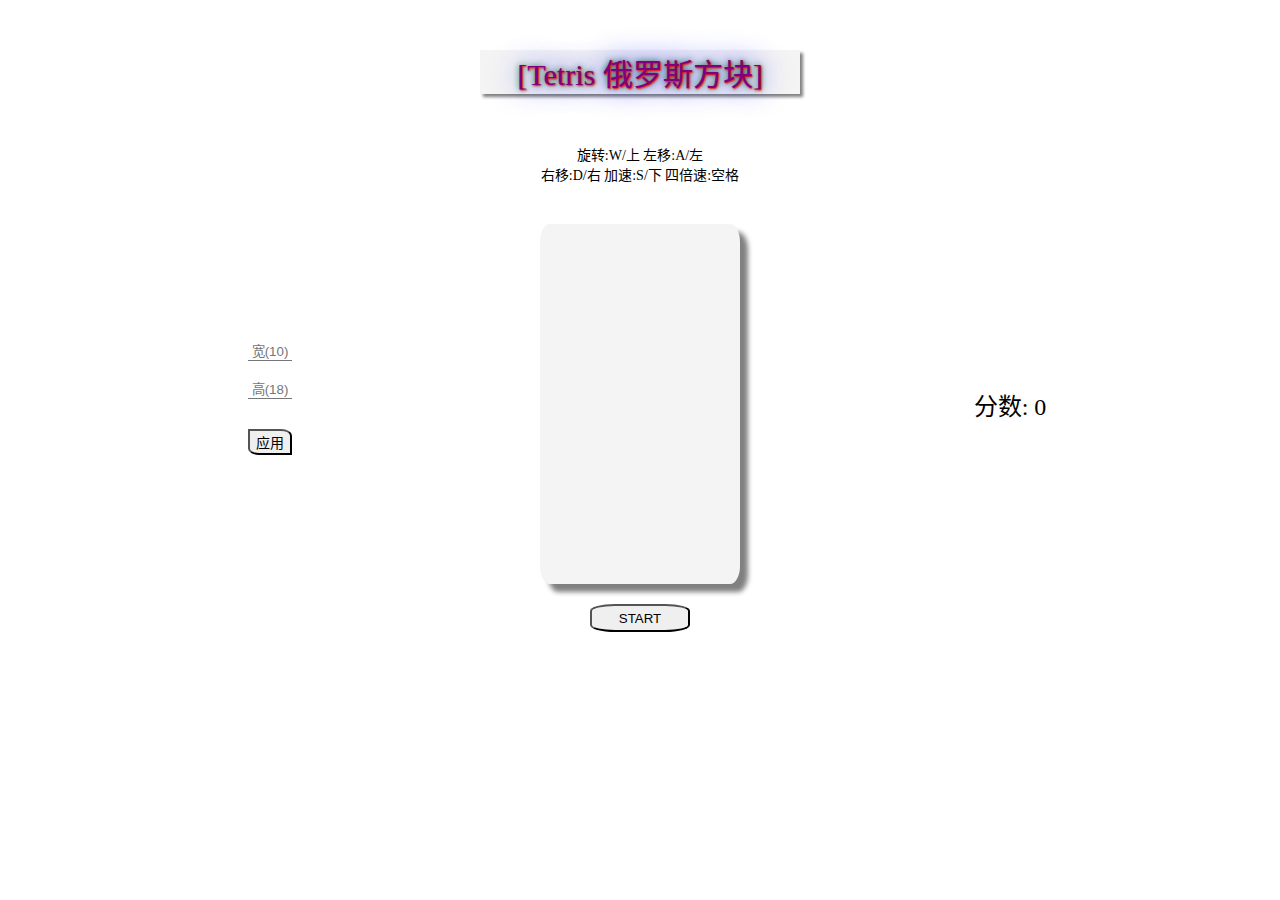
==== index.html @ 0b26aadf "修改索引" ====
<!DOCTYPE html>
<html lang="zh-CN">

<head>
    <meta charset="UTF-8">
    <meta http-equiv="X-UA-Compatible" content="IE=edge">
    <meta name="viewport" content="width=device-width, initial-scale=1.0">
    <title>Tetris 俄罗斯方块</title>
    <link rel="stylesheet" href="Tetris.css">
</head>

<body onload="beforInit()">
    <nav>Tetris 俄罗斯方块</nav>
    <ul class="tutorial">
        <li>旋转:W/上 左移:A/左</li>
        <li>右移:D/右 加速:S/下 四倍速:空格</li>

    </ul>

    <div class='container'>
        <div class="left">
            <input type="text" class="setWidth" placeholder="宽(10)">
            <input type="text" class="setHeight" placeholder="高(18)">
            <button class="WHButton">应用</button>
        </div>
        <div class="gamewindow" id="game_container"></div>
        <div class="right">
            <div class="score">0</div>
        </div>
    </div>

    <button class="startButton" value="START">START</button>
    <script src="Tetris.js"></script>
    <!-- <script src="../other/Tetris_m.js"></script> -->
</body>

</html>
---- Tetris.css ----
body{
    min-width: 500px;

}
.tutorial{
    font-size: 14px;
    text-align: center;
    width: 100%;
    height: 30px;
    list-style: none;
    margin:  auto;
    padding: 0;
}
nav::before{
    content: '[';
}
nav {
    
    text-align: center;
    margin: 50px auto;
    width: 320px;
    font-size: 30px;
    border: .0px solid black;
    background-color: #f4f4f4;
    box-shadow: 3px 3px 3px gray;
    font-family: 'fangsong';
    color: purple;
    text-shadow:1px 1px 2px     red, 
                0   0   1em     blue, 
                0   0   0.2em   green;

}
nav::after{
    content: ']';
}
.left{
    margin-right: 8px;
    flex: 1;
    width: 33%;
    height: 200px;
    border: 0.3px;
    display: flex;
    flex-direction: column;
    justify-content: center;
    align-items: center;
}
input {
    text-align: center;
    width: 40px;
    margin:10px;
    border-width: 0px 0px 1.5px 0px;
    
}

input:focus{
    outline:none;

}
.right{
    display: flex;
    margin-left: 8px;
    flex: 1;
    width: 33%;
    height: 200px;
    font-size: 24px;
}
.right>div{
    margin:auto;
}
.right>div::before{
    content: "分数: ";
}
.container{
    display: flex;
    justify-content: center;
    align-items: center;
}
.gamewindow{
    margin: 50px auto;
    height: 360px;
    width: 200px;
    background-color: #f4f4f4;

    border: 0px solid black;
    border-radius: 5%;
    box-shadow: 8px 8px 5px gray;
    position: relative;
    overflow: hidden;
}
.activity_model{
    height: 20px;
    width: 20px;
    background-color:steelblue;
    border:.0px solid #eee;
    box-sizing: border-box;
    position: absolute;

}
.fixed_model{
    height: 20px;
    width: 20px;
    background-color:gray;
    border:.0px solid #333;
    box-sizing: border-box;
    position: absolute;
}
.startButton{
    height: 28px;
    width: 100px;
    display: block;
    margin: -30px auto;
    border-radius: 25%;
    text-align: center;
    
}
.WHButton{
    margin: 20px auto;
    border-radius: 0px 25%;
    text-align: center;
    font-size: 14px;
}
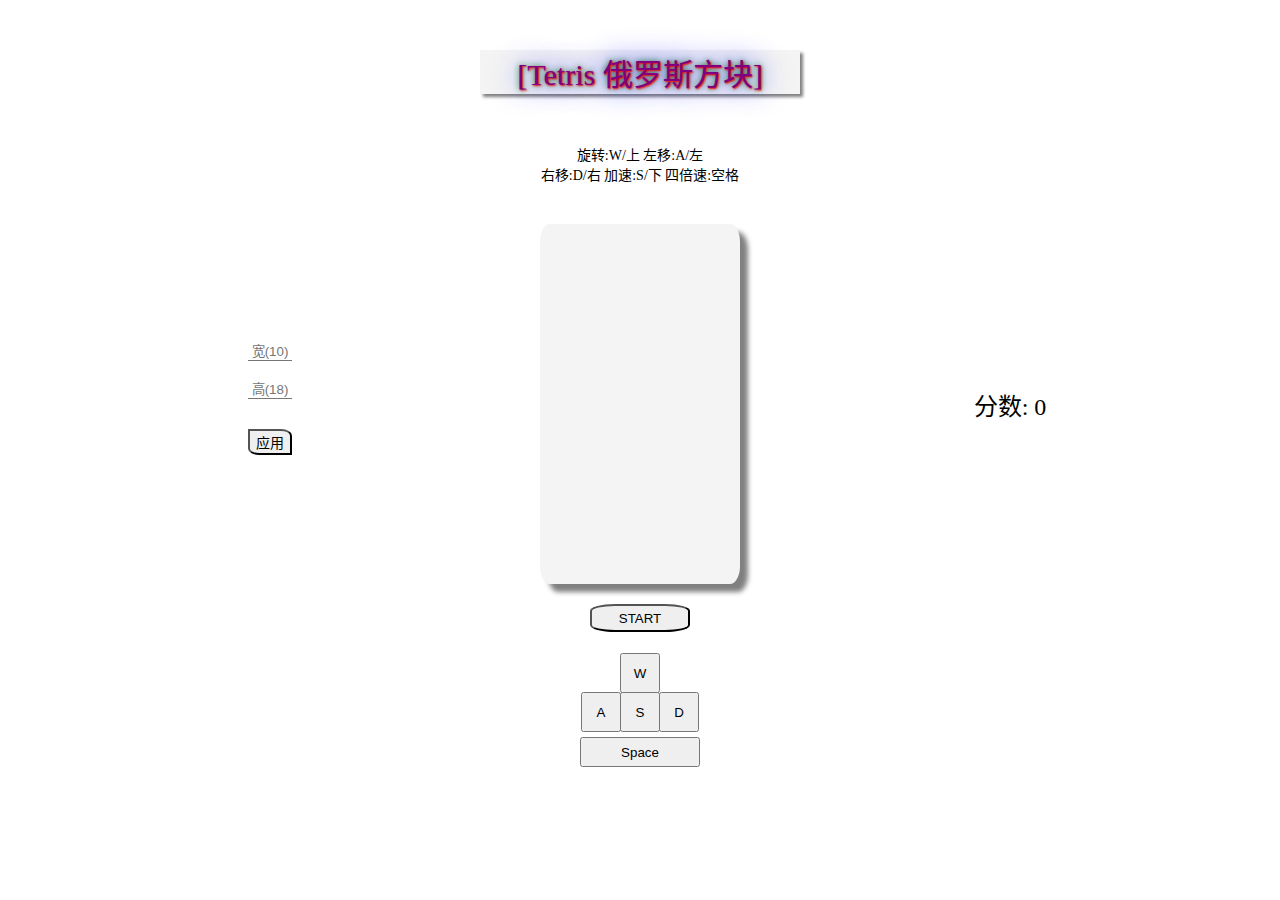
==== commit 826f2bbd: "增加了移动端按钮和其长按事件" ====
--- a/index.html
+++ b/index.html
@@ -14,7 +14,6 @@
     <ul class="tutorial">
         <li>旋转:W/上 左移:A/左</li>
         <li>右移:D/右 加速:S/下 四倍速:空格</li>
-
     </ul>
 
     <div class='container'>
@@ -30,6 +29,15 @@
     </div>
 
     <button class="startButton" value="START">START</button>
+
+    <div class="controlButton">
+        <button class="WButton">W</button>
+        <button class="AButton">A</button>
+        <button class="SButton">S</button>
+        <button class="DButton">D</button>
+        <button class="Space">Space</button>
+    </div>
+
     <script src="Tetris.js"></script>
     <!-- <script src="../other/Tetris_m.js"></script> -->
 </body>
--- a/Tetris.css
+++ b/Tetris.css
@@ -1,6 +1,6 @@
 body{
     min-width: 500px;
-
+    -webkit-touch-callout: none !important; /*当触摸并按住触摸目标时，禁止系统默认菜单。*/
 }
 .tutorial{
     font-size: 14px;
@@ -118,4 +118,47 @@
     border-radius: 0px 25%;
     text-align: center;
     font-size: 14px;
-}+}
+.controlButton{
+    text-align: center;
+    width: 120px;
+    height: 120px;
+    margin: auto;
+    margin-top: 50px;
+    position: relative;
+
+}
+.WButton,.AButton,.SButton,.DButton{
+    display: block;
+    width: 40px;
+    height: 40px;
+    position: absolute;
+    top: 40px;
+    user-select: none;
+
+    -webkit-touch-callout: none;
+    -webkit-user-select: none;
+    -khtml-user-select: none;
+    -moz-user-select: none;
+    -ms-user-select: none;
+}
+.SButton{ 
+    left: 40px;
+}
+.AButton{ 
+    left: 1px;
+}
+.WButton{ 
+    top: 1px;
+    left: 40px;
+}
+.DButton{
+    right: 1px;
+}
+.Space{
+    position: absolute;
+    width: 120px;
+    height: 30px;
+    left: 0;
+    top: 85px;
+}
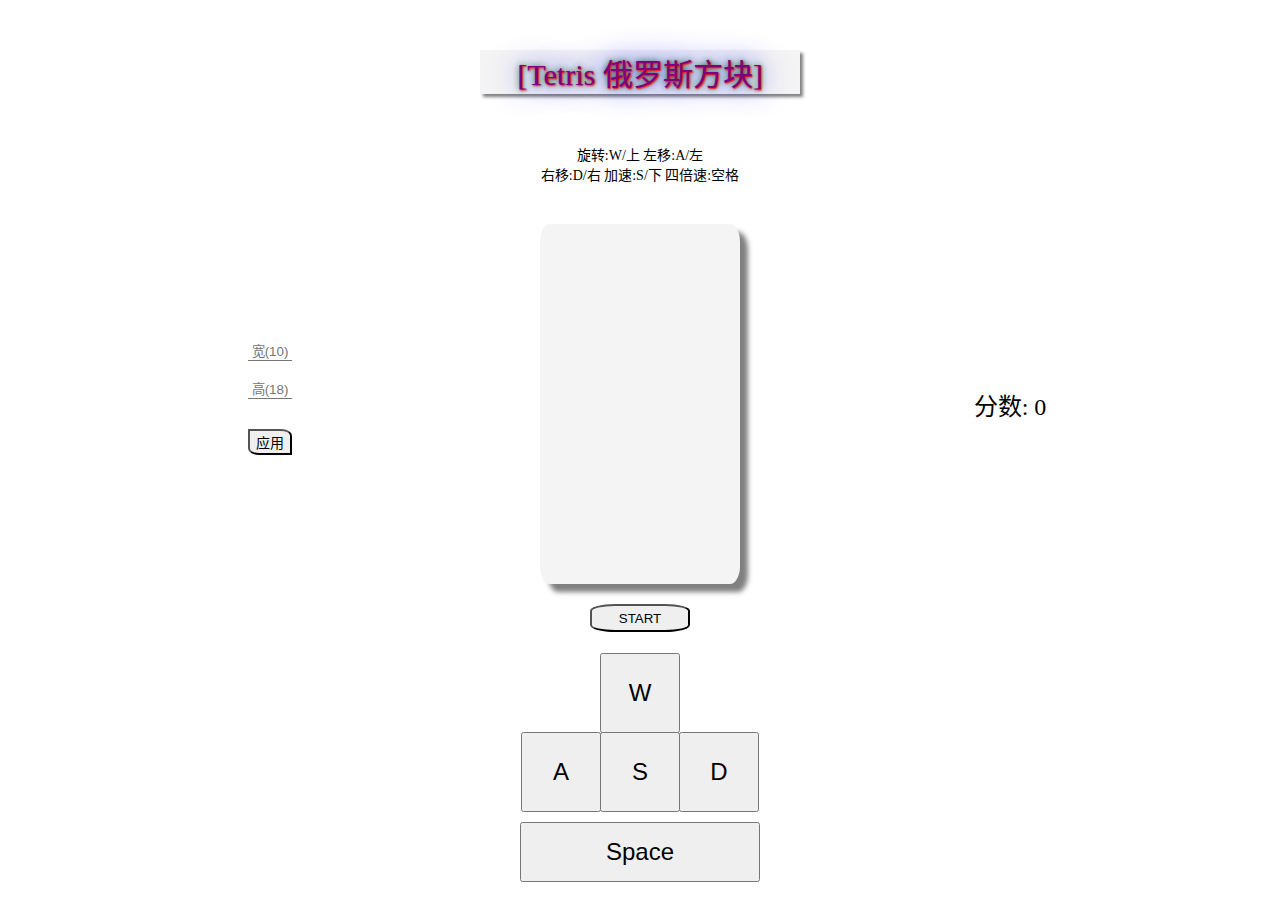
==== commit 3d889e9d: "按键大小 事件" ====
--- a/index.html
+++ b/index.html
@@ -5,6 +5,11 @@
     <meta charset="UTF-8">
     <meta http-equiv="X-UA-Compatible" content="IE=edge">
     <meta name="viewport" content="width=device-width, initial-scale=1.0">
+    <!-- 视图窗口，移动端特属的标签。 -->
+    <meta name="viewport"
+        content="width=device-width,initial-scale=1,maximum-scale=1,minimum-scale=1,user-scalable=no" />
+    <!-- 是否启动webapp功能，会删除默认的苹果工具栏和菜单栏。 -->
+
     <title>Tetris 俄罗斯方块</title>
     <link rel="stylesheet" href="Tetris.css">
 </head>
--- a/Tetris.css
+++ b/Tetris.css
@@ -121,19 +121,20 @@
 }
 .controlButton{
     text-align: center;
-    width: 120px;
-    height: 120px;
+    width: 240px;
+    height: 240px;
     margin: auto;
     margin-top: 50px;
     position: relative;
 
 }
 .WButton,.AButton,.SButton,.DButton{
+    font-size: 24px;
     display: block;
-    width: 40px;
-    height: 40px;
+    width: 80px;
+    height: 80px;
     position: absolute;
-    top: 40px;
+    top: 80px;
     user-select: none;
 
     -webkit-touch-callout: none;
@@ -143,22 +144,24 @@
     -ms-user-select: none;
 }
 .SButton{ 
-    left: 40px;
+    left: 80px;
 }
 .AButton{ 
     left: 1px;
 }
 .WButton{ 
     top: 1px;
-    left: 40px;
+    left: 80px;
 }
 .DButton{
     right: 1px;
 }
 .Space{
+    font-size: 24px;
+
     position: absolute;
-    width: 120px;
-    height: 30px;
+    width:240px;
+    height:60px;
     left: 0;
-    top: 85px;
+    top: 170px;
 }
